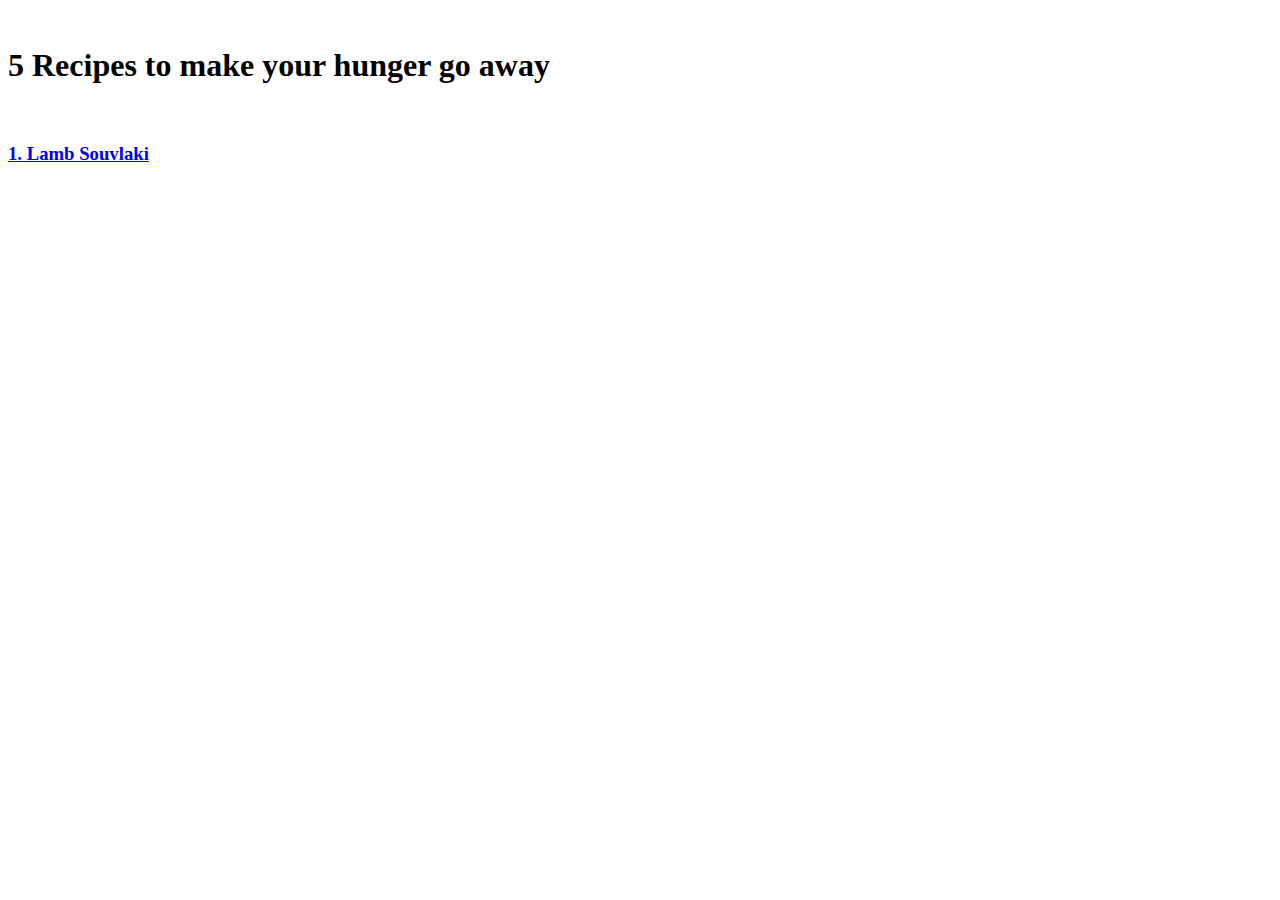
==== index.html @ 81f4b115 "Update Content of Index page and recipe page" ====
<html lang="en">
<head>
    <meta charset="UTF-8">
    <meta http-equiv="X-UA-Compatible" content="IE=edge">
    <meta name="viewport" content="width=device-width, initial-scale=1.0">
    <title>Odin Recipes</title>
</head>
<body>
    <br>
    <h1>5 Recipes to make your hunger go away</h1> <br>

    <h3> <a href="recipes/lambsouvlaki.html">1. Lamb Souvlaki</a> </h3>
    
</body>
</html>
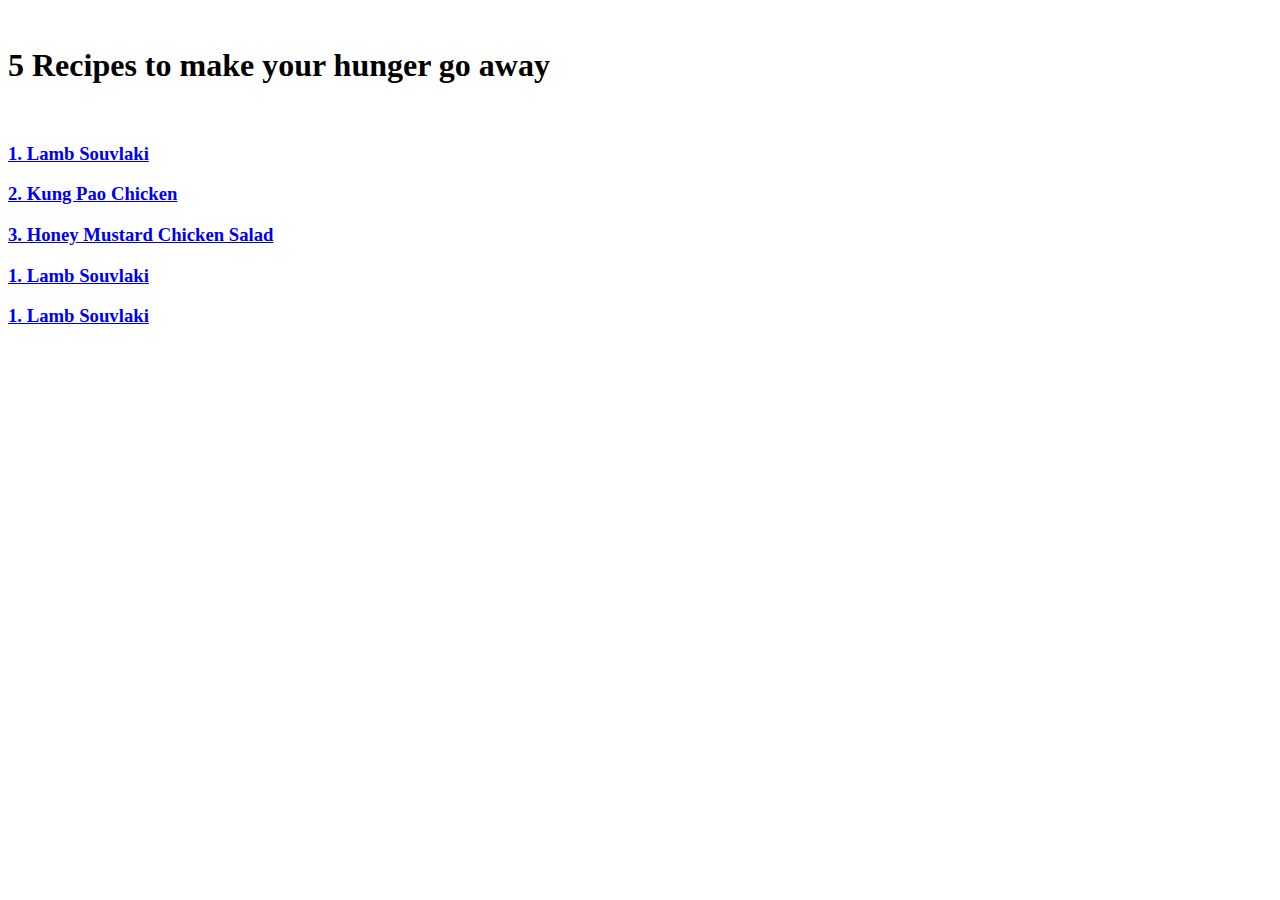
==== commit aa7dce0a: "add more recipes" ====
--- a/index.html
+++ b/index.html
@@ -10,6 +10,11 @@
     <h1>5 Recipes to make your hunger go away</h1> <br>
 
     <h3> <a href="recipes/lambsouvlaki.html">1. Lamb Souvlaki</a> </h3>
+    <h3> <a href="recipes/kungpaochicken.html">2. Kung Pao Chicken</a> </h3>
+    <h3> <a href="recipes/hmchickensalad.html">3. Honey Mustard Chicken Salad</a> </h3>
+    <h3> <a href="recipes/lambsouvlaki.html">1. Lamb Souvlaki</a> </h3>
+    <h3> <a href="recipes/lambsouvlaki.html">1. Lamb Souvlaki</a> </h3>
+
     
 </body>
 </html>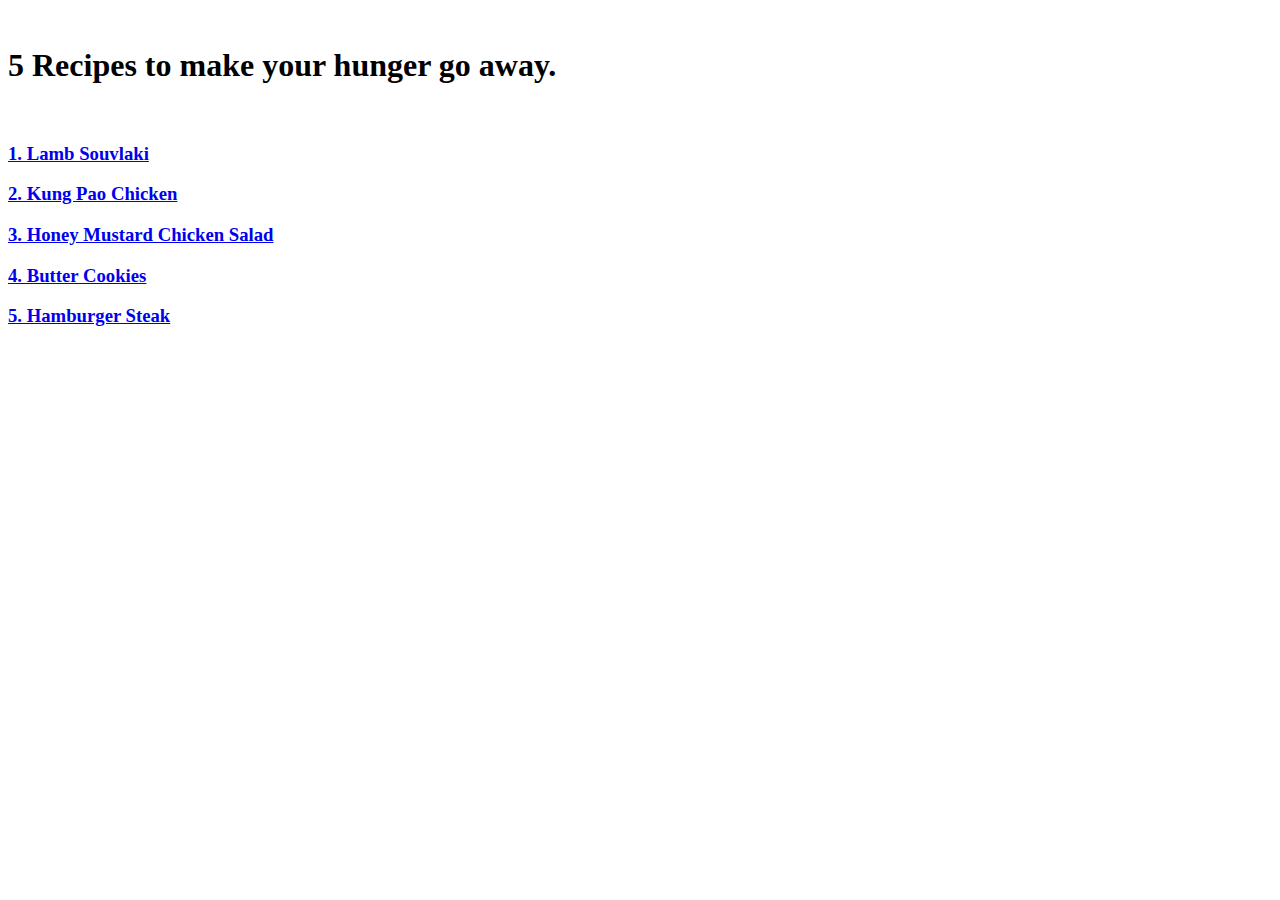
==== commit df1562ae: "Add recipes & fix links" ====
--- a/index.html
+++ b/index.html
@@ -7,13 +7,13 @@
 </head>
 <body>
     <br>
-    <h1>5 Recipes to make your hunger go away</h1> <br>
+    <h1>5 Recipes to make your hunger go away.</h1> <br>
 
     <h3> <a href="recipes/lambsouvlaki.html">1. Lamb Souvlaki</a> </h3>
     <h3> <a href="recipes/kungpaochicken.html">2. Kung Pao Chicken</a> </h3>
     <h3> <a href="recipes/hmchickensalad.html">3. Honey Mustard Chicken Salad</a> </h3>
-    <h3> <a href="recipes/lambsouvlaki.html">1. Lamb Souvlaki</a> </h3>
-    <h3> <a href="recipes/lambsouvlaki.html">1. Lamb Souvlaki</a> </h3>
+    <h3> <a href="recipes/buttercookies.html">4. Butter Cookies</a> </h3>
+    <h3> <a href="recipes/hsteak.html">5. Hamburger Steak</a> </h3>
 
     
 </body>
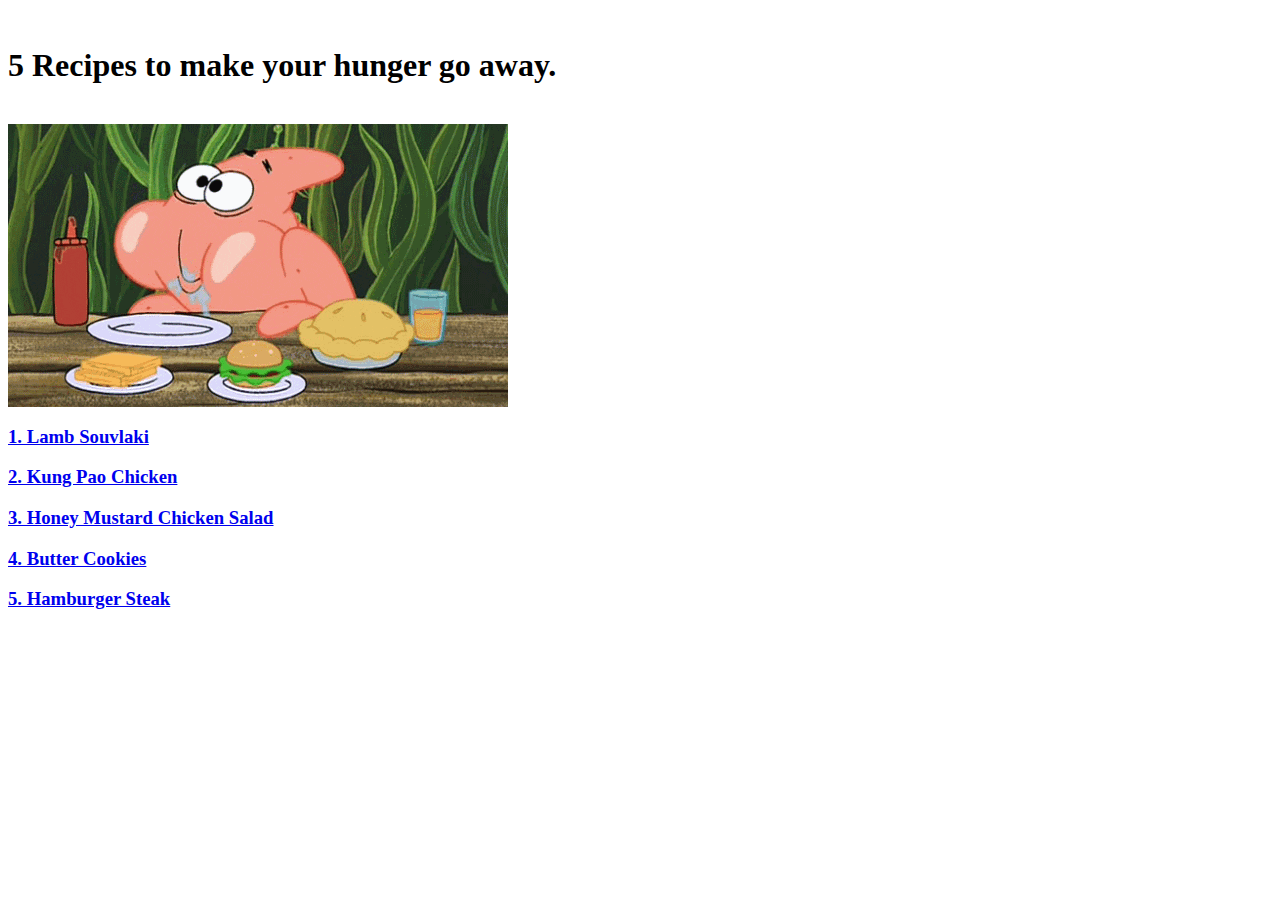
==== commit 772bc5c7: "add image" ====
--- a/index.html
+++ b/index.html
@@ -9,6 +9,8 @@
     <br>
     <h1>5 Recipes to make your hunger go away.</h1> <br>
 
+    <img src="img/giphy.gif" alt="">
+
     <h3> <a href="recipes/lambsouvlaki.html">1. Lamb Souvlaki</a> </h3>
     <h3> <a href="recipes/kungpaochicken.html">2. Kung Pao Chicken</a> </h3>
     <h3> <a href="recipes/hmchickensalad.html">3. Honey Mustard Chicken Salad</a> </h3>
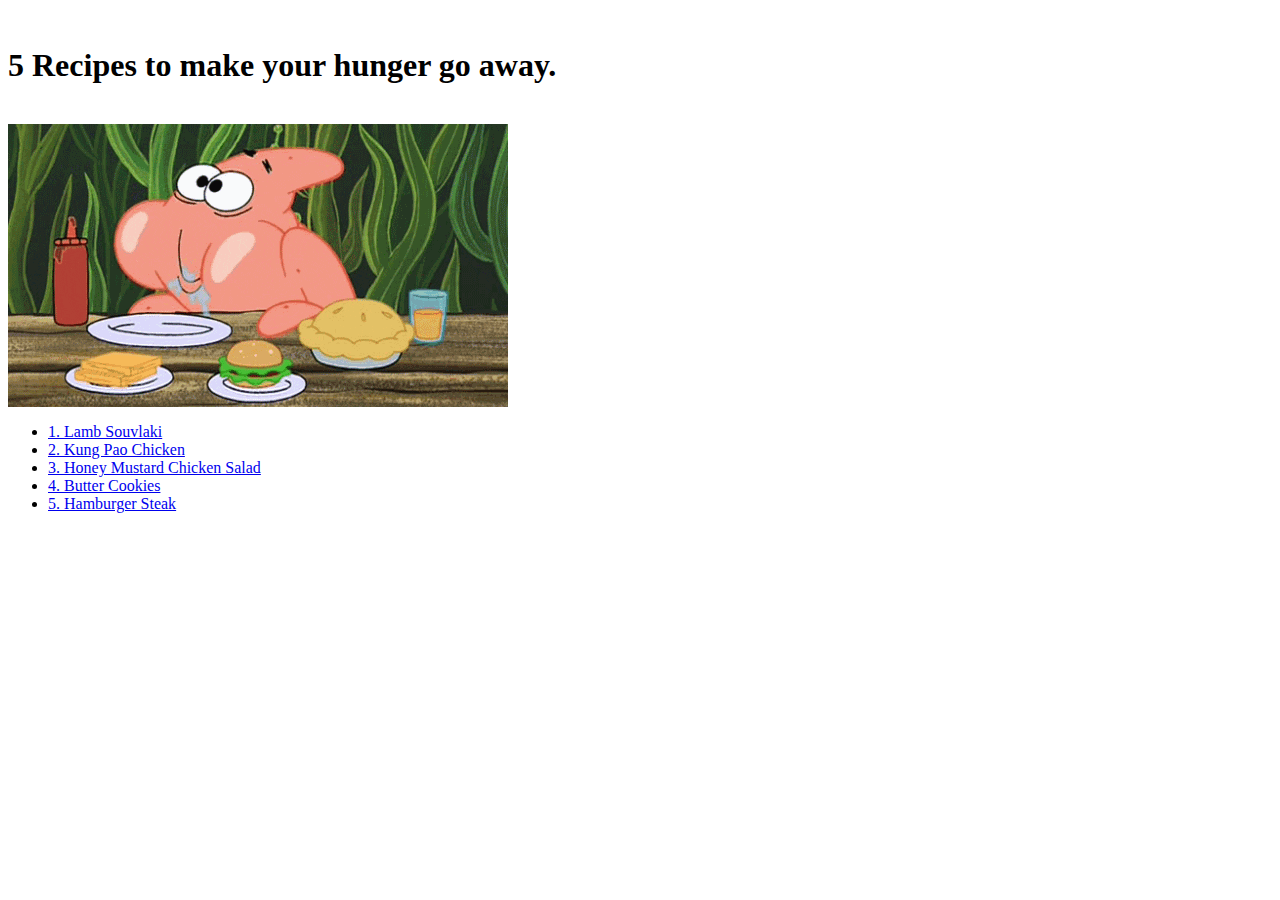
==== commit 1e4dbf6f: "Clean up the codes" ====
--- a/index.html
+++ b/index.html
@@ -11,11 +11,23 @@
 
     <img src="img/giphy.gif" alt="">
 
-    <h3> <a href="recipes/lambsouvlaki.html">1. Lamb Souvlaki</a> </h3>
-    <h3> <a href="recipes/kungpaochicken.html">2. Kung Pao Chicken</a> </h3>
-    <h3> <a href="recipes/hmchickensalad.html">3. Honey Mustard Chicken Salad</a> </h3>
-    <h3> <a href="recipes/buttercookies.html">4. Butter Cookies</a> </h3>
-    <h3> <a href="recipes/hsteak.html">5. Hamburger Steak</a> </h3>
+    <ul>
+        <li>
+            <a href="recipes/lambsouvlaki.html">1. Lamb Souvlaki</a>
+        </li>
+        <li>
+            <a href="recipes/kungpaochicken.html">2. Kung Pao Chicken</a>
+        </li>
+        <li>
+            <a href="recipes/hmchickensalad.html">3. Honey Mustard Chicken Salad</a>
+        </li>
+        <li>
+            <a href="recipes/buttercookies.html">4. Butter Cookies</a>
+        </li>
+        <li>
+            <a href="recipes/hsteak.html">5. Hamburger Steak</a>
+        </li>
+    </ul>
 
     
 </body>
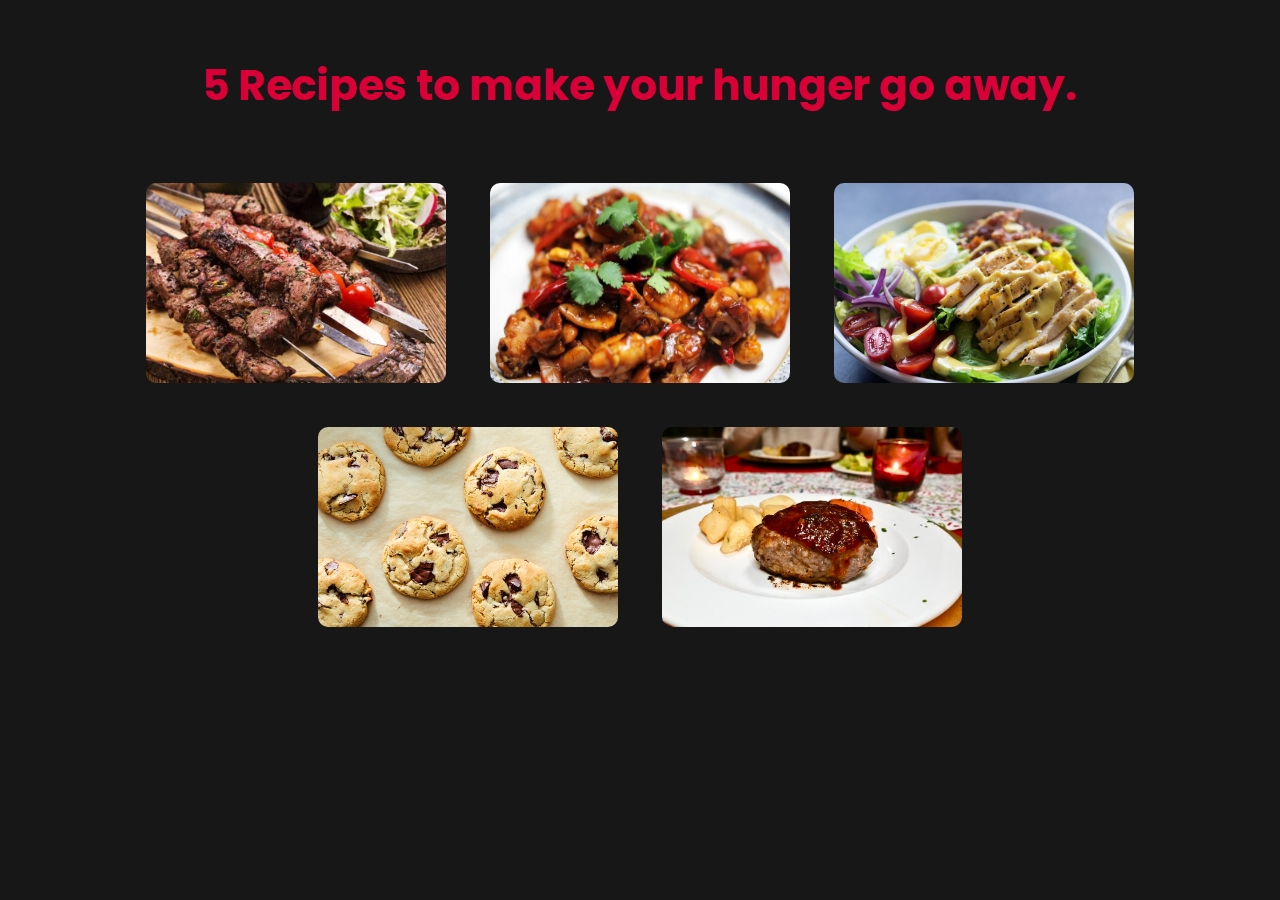
==== commit f8c198b8: "style index file" ====
--- a/index.html
+++ b/index.html
@@ -4,31 +4,48 @@
     <meta http-equiv="X-UA-Compatible" content="IE=edge">
     <meta name="viewport" content="width=device-width, initial-scale=1.0">
     <title>Odin Recipes</title>
+
+    <link href="https://fonts.googleapis.com/css2?family=Poppins:wght@100;200;300;400;500;600;700;800;900&family=Roboto:wght@100;300;400&display=swap" rel="stylesheet">
+
+    <link rel="stylesheet" href="../styles/styles.css">
+    
 </head>
 <body>
     <br>
-    <h1>5 Recipes to make your hunger go away.</h1> <br>
+    <h1 class="title main">5 Recipes to make your hunger go away.</h1> <br>
 
-    <img src="img/giphy.gif" alt="">
+    <div class="image-box-index">
+        <a href="recipes/lambsouvlaki.html"><img class="image-index" src="img/lambsouvlaki-1.jpg" alt="lamb Souvlaki"></a>
+        <a href="recipes/kungpaochicken.html"><img class="image-index" src="img/kung-pao-chicken.jpeg" alt="kung pao chicken"></a>
+        <a href="recipes/hmchickensalad.html"><img class="image-index" src="img/hmchickensalad.jpg" alt="Honey Mustard Chicken Salad"></a>
+    </div>
 
-    <ul>
+    <div class="image-box-index">
+        <a href="recipes/buttercookies.html"><img class="image-index" src="img/buttercookies.jpg" alt="butter cookies"></a>
+        <a href="recipes/hsteak.html"><img class="image-index" src="img/hsteak.jpeg" alt="Hamburger Steak"></a>
+    </div>
+
+  
+  
+  
+    <!--  <ul>
         <li>
-            <a href="recipes/lambsouvlaki.html">1. Lamb Souvlaki</a>
+            <a href="">1. Lamb Souvlaki</a>
         </li>
         <li>
-            <a href="recipes/kungpaochicken.html">2. Kung Pao Chicken</a>
+            <a href="">2. Kung Pao Chicken</a>
         </li>
         <li>
-            <a href="recipes/hmchickensalad.html">3. Honey Mustard Chicken Salad</a>
+            <a href="">3. Honey Mustard Chicken Salad</a>
         </li>
         <li>
-            <a href="recipes/buttercookies.html">4. Butter Cookies</a>
+            <a href="">4. Butter Cookies</a>
         </li>
         <li>
-            <a href="recipes/hsteak.html">5. Hamburger Steak</a>
+            <a href="">5. Hamburger Steak</a>
         </li>
     </ul>
-
+-->
     
 </body>
 </html>--- a/styles/styles.css
+++ b/styles/styles.css
@@ -0,0 +1,76 @@
+body{
+    background-color: #171717;
+}
+
+.image-index {
+    width: 300px;
+    height: 200px;
+    border-radius: 30px;
+    padding: 20px;
+    
+}
+
+.image-box-index {
+    text-align: center;
+
+}
+
+
+
+
+
+
+
+
+
+
+.title {
+    color: white;
+    text-align: center;
+    font-family: 'Poppins', sans-serif;
+    font-weight: 300;
+    
+}
+
+.title.main {
+    color: #DA0037;
+    font-size: 42px;
+    font-weight: 700;
+}
+
+.image-box {
+    width: 500px;
+    margin: 0 auto;
+    
+}
+.image {
+    width: 500px;
+    height: auto;
+    border-radius: 8px; 
+}
+
+.card {
+    width: 450px;
+    text-align: justify;
+    background-color: #DA0037;
+    margin: 0 auto;
+    border-radius: 8px;
+    padding: 15px;
+    font-family: 'Roboto', sans-serif;
+    font-size: 18px;
+    color: #EDEDED;
+
+}
+
+.overview {
+    text-align: center;
+    
+}
+
+.bottom-links {
+    text-align: center;
+    
+}
+.direction label  {
+    font-weight: bold;
+}